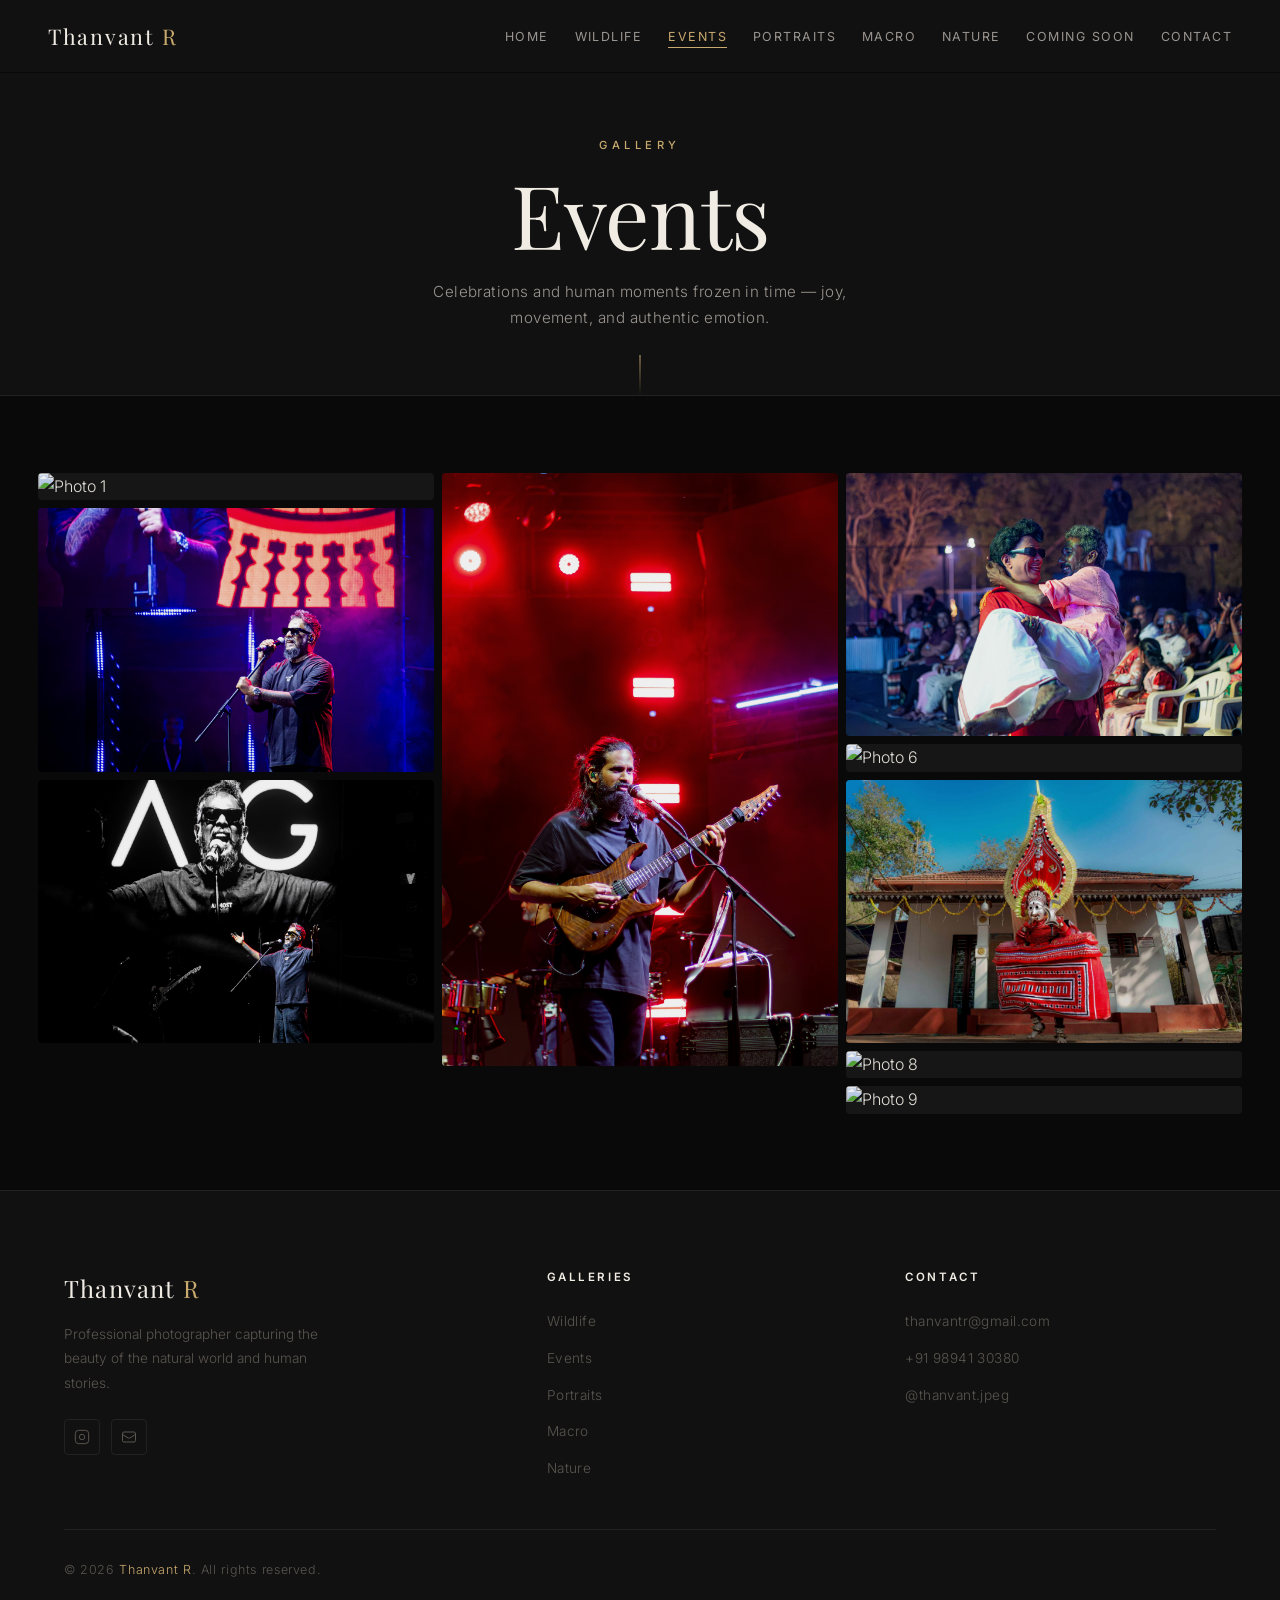
==== events.html @ 9dc15304 "Initial website upload" ====
<!DOCTYPE html>
<html lang="en">
<head>
  <meta charset="UTF-8">
  <meta name="viewport" content="width=device-width, initial-scale=1.0">
  <meta name="description" content="Events Photography by Thanvant R — Celebrations and human moments frozen in time.">
  <meta property="og:title" content="Events Gallery — Thanvant R Photography">
  <meta property="og:type" content="website">
  <meta name="theme-color" content="#090909">
  <title>Events Gallery — Thanvant R</title>
  <link rel="preconnect" href="https://fonts.googleapis.com">
  <link rel="preconnect" href="https://fonts.gstatic.com" crossorigin>
  <link href="https://fonts.googleapis.com/css2?family=Playfair+Display:ital,wght@0,300;0,400;0,500;1,300;1,400&family=Inter:wght@300;400;500&display=swap" rel="stylesheet">
  <link rel="stylesheet" href="css/style.css">
</head>
<body>

<div id="page-loader" aria-hidden="true">
  <div class="loader-name">Events <span>Gallery</span></div>
  <div class="loader-bar"></div>
</div>

<nav id="navbar" role="navigation" aria-label="Main navigation">
  <a href="index.html" class="nav-brand">Thanvant <span>R</span></a>
  <ul class="nav-links">
    <li><a href="index.html">Home</a></li>
    <li><a href="wildlife.html">Wildlife</a></li>
    <li><a href="events.html">Events</a></li>
    <li><a href="portraits.html">Portraits</a></li>
    <li><a href="macro.html">Macro</a></li>
    <li><a href="nature.html">Nature</a></li>
    <li><a href="coming-soon.html">Coming Soon</a></li>
    <li><a href="index.html#contact">Contact</a></li>
  </ul>
  <button class="nav-toggle" aria-label="Open menu" aria-expanded="false">
    <span></span><span></span><span></span>
  </button>
</nav>

<div class="nav-drawer" aria-label="Mobile navigation">
  <a href="index.html">Home</a>
  <a href="wildlife.html">Wildlife</a>
  <a href="events.html">Events</a>
  <a href="portraits.html">Portraits</a>
  <a href="macro.html">Macro</a>
  <a href="nature.html">Nature</a>
  <a href="coming-soon.html">Coming Soon</a>
  <a href="index.html#contact">Contact</a>
</div>

<!-- Hero -->
<header class="gallery-page-hero">
  <span class="page-eyebrow">Gallery</span>
  <h1 class="page-title">Events</h1>
  <p class="page-desc">
    Celebrations and human moments frozen in time — joy, movement, and authentic emotion.
  </p>
</header>

<!-- Gallery -->
<section class="masonry-section">
  <!--
    JS will auto-load images from: images/events/events-1.jpg, events-2.jpg …
    Upload images to that folder and update GALLERY_COUNTS.events in js/main.js
  -->
  <div class="masonry-grid" id="gallery-container">
    <!-- Loaded dynamically by main.js -->
  </div>
</section>

<!-- Footer -->
<footer>
  <div class="footer-inner">
    <div class="footer-brand-col">
      <div class="footer-brand-name">Thanvant <span>R</span></div>
      <p class="footer-bio">Professional photographer capturing the beauty of the natural world and human stories.</p>
      <div class="footer-social-links">
        <a href="https://instagram.com/thanvant.jpeg" target="_blank" rel="noopener" class="footer-social" aria-label="Instagram">
          <svg xmlns="http://www.w3.org/2000/svg" viewBox="0 0 24 24" fill="none" stroke="currentColor" stroke-width="1.5" aria-hidden="true"><rect x="2" y="2" width="20" height="20" rx="5" ry="5"/><path d="M16 11.37A4 4 0 1112.63 8 4 4 0 0116 11.37z"/><line x1="17.5" y1="6.5" x2="17.51" y2="6.5"/></svg>
        </a>
        <a href="mailto:thanvantr@gmail.com" class="footer-social" aria-label="Email">
          <svg xmlns="http://www.w3.org/2000/svg" fill="none" viewBox="0 0 24 24" stroke="currentColor" stroke-width="1.5" aria-hidden="true"><path stroke-linecap="round" stroke-linejoin="round" d="M21.75 6.75v10.5a2.25 2.25 0 01-2.25 2.25h-15a2.25 2.25 0 01-2.25-2.25V6.75m19.5 0A2.25 2.25 0 0019.5 4.5h-15a2.25 2.25 0 00-2.25 2.25m19.5 0v.243a2.25 2.25 0 01-1.07 1.916l-7.5 4.615a2.25 2.25 0 01-2.36 0L3.32 8.91a2.25 2.25 0 01-1.07-1.916V6.75"/></svg>
        </a>
      </div>
    </div>
    <div class="footer-col">
      <h4>Galleries</h4>
      <ul>
        <li><a href="wildlife.html">Wildlife</a></li>
        <li><a href="events.html">Events</a></li>
        <li><a href="portraits.html">Portraits</a></li>
        <li><a href="macro.html">Macro</a></li>
        <li><a href="nature.html">Nature</a></li>
      </ul>
    </div>
    <div class="footer-col">
      <h4>Contact</h4>
      <ul>
        <li><a href="mailto:thanvantr@gmail.com">thanvantr@gmail.com</a></li>
        <li><a href="tel:+919894130380">+91 98941 30380</a></li>
        <li><a href="https://instagram.com/thanvant.jpeg" target="_blank" rel="noopener">@thanvant.jpeg</a></li>
      </ul>
    </div>
  </div>
  <div class="footer-bottom">
    <p class="footer-copyright">&copy; <span id="footer-year"></span> <a href="index.html" class="footer-copy-link">Thanvant R</a>. All rights reserved.</p>
  </div>
</footer>

<!-- Lightbox -->
<div id="lightbox" role="dialog" aria-modal="true" aria-label="Image viewer">
  <div class="lightbox-img-wrap">
    <img class="lightbox-img" src="" alt="">
  </div>
  <button class="lightbox-close" aria-label="Close image viewer">
    <svg xmlns="http://www.w3.org/2000/svg" fill="none" viewBox="0 0 24 24" stroke="currentColor" stroke-width="1.5" aria-hidden="true"><path stroke-linecap="round" stroke-linejoin="round" d="M6 18L18 6M6 6l12 12"/></svg>
  </button>
  <button class="lightbox-nav lightbox-prev" aria-label="Previous image">
    <svg xmlns="http://www.w3.org/2000/svg" fill="none" viewBox="0 0 24 24" stroke="currentColor" stroke-width="1.5" aria-hidden="true"><path stroke-linecap="round" stroke-linejoin="round" d="M15.75 19.5L8.25 12l7.5-7.5"/></svg>
  </button>
  <button class="lightbox-nav lightbox-next" aria-label="Next image">
    <svg xmlns="http://www.w3.org/2000/svg" fill="none" viewBox="0 0 24 24" stroke="currentColor" stroke-width="1.5" aria-hidden="true"><path stroke-linecap="round" stroke-linejoin="round" d="M8.25 4.5l7.5 7.5-7.5 7.5"/></svg>
  </button>
  <div class="lightbox-counter" aria-live="polite"><strong>1</strong> / 1</div>
</div>

<script>document.getElementById('footer-year').textContent = new Date().getFullYear();</script>
<script src="js/main.js"></script>
</body>
</html>
---- css/style.css ----
/* =========================================================
   THANVANT R — Photography Portfolio
   style.css — Complete Design System
   ========================================================= */

/* ─── Custom Properties ─────────────────────────────────── */
:root {
  --bg-primary:    #090909;
  --bg-secondary:  #111111;
  --bg-card:       #161616;
  --bg-overlay:    rgba(9, 9, 9, 0.92);

  --text-primary:  #f0ece4;
  --text-secondary:#9a9590;
  --text-muted:    #5a5650;

  --accent:        #c8a96e;
  --accent-light:  #e0c48a;
  --accent-dark:   #a0834e;

  --border:        rgba(255, 255, 255, 0.07);
  --border-hover:  rgba(200, 169, 110, 0.35);

  --font-display:  'Playfair Display', Georgia, serif;
  --font-body:     'Inter', system-ui, sans-serif;

  --radius-sm:     4px;
  --radius-md:     8px;
  --radius-lg:     16px;

  --shadow-card:   0 4px 30px rgba(0, 0, 0, 0.5);
  --shadow-glow:   0 0 40px rgba(200, 169, 110, 0.12);

  --transition-fast:   0.2s ease;
  --transition-mid:    0.4s ease;
  --transition-slow:   0.7s cubic-bezier(0.25, 0.46, 0.45, 0.94);

  --nav-height:    72px;
  --max-width:     1400px;
}

/* ─── Reset & Base ───────────────────────────────────────── */
*, *::before, *::after { box-sizing: border-box; margin: 0; padding: 0; }

html {
  scroll-behavior: smooth;
  font-size: 16px;
  -webkit-text-size-adjust: 100%;
}

body {
  background-color: var(--bg-primary);
  color: var(--text-primary);
  font-family: var(--font-body);
  font-weight: 300;
  line-height: 1.7;
  overflow-x: hidden;
  -webkit-font-smoothing: antialiased;
}

img { display: block; max-width: 100%; height: auto; }
a { color: inherit; text-decoration: none; }
ul { list-style: none; }

/* Custom scrollbar */
::-webkit-scrollbar { width: 6px; }
::-webkit-scrollbar-track { background: var(--bg-primary); }
::-webkit-scrollbar-thumb { background: var(--accent-dark); border-radius: 3px; }
::-webkit-scrollbar-thumb:hover { background: var(--accent); }

/* Selection */
::selection { background: var(--accent); color: var(--bg-primary); }

/* ─── Page Loader ────────────────────────────────────────── */
#page-loader {
  position: fixed;
  inset: 0;
  z-index: 9999;
  background: var(--bg-primary);
  display: flex;
  flex-direction: column;
  align-items: center;
  justify-content: center;
  gap: 20px;
  transition: opacity 0.6s ease, visibility 0.6s ease;
}
#page-loader.hidden { opacity: 0; visibility: hidden; }

.loader-name {
  font-family: var(--font-display);
  font-size: clamp(1.4rem, 3vw, 2.2rem);
  font-weight: 400;
  letter-spacing: 0.15em;
  color: var(--text-primary);
}
.loader-name span { color: var(--accent); }

.loader-bar {
  width: 180px;
  height: 1px;
  background: var(--border);
  position: relative;
  overflow: hidden;
}
.loader-bar::after {
  content: '';
  position: absolute;
  top: 0; left: -100%;
  width: 100%; height: 100%;
  background: linear-gradient(90deg, transparent, var(--accent), transparent);
  animation: loader-sweep 1.4s ease infinite;
}
@keyframes loader-sweep { to { left: 200%; } }

/* ─── Navigation ─────────────────────────────────────────── */
#navbar {
  position: fixed;
  top: 0; left: 0; right: 0;
  z-index: 1000;
  height: var(--nav-height);
  display: flex;
  align-items: center;
  padding: 0 clamp(1rem, 4vw, 3rem);
  transition: background var(--transition-mid), backdrop-filter var(--transition-mid),
              box-shadow var(--transition-mid);
}
#navbar.scrolled {
  background: var(--bg-overlay);
  backdrop-filter: blur(20px);
  -webkit-backdrop-filter: blur(20px);
  box-shadow: 0 1px 0 var(--border);
}

.nav-brand {
  flex-shrink: 0;
  font-family: var(--font-display);
  font-size: 1.35rem;
  font-weight: 400;
  letter-spacing: 0.08em;
  color: var(--text-primary);
  transition: color var(--transition-fast);
}
.nav-brand span { color: var(--accent); }
.nav-brand:hover { color: var(--accent); }

.nav-links {
  display: flex;
  align-items: center;
  gap: clamp(0.8rem, 2vw, 2rem);
  margin-left: auto;
}
.nav-links a {
  font-size: 0.78rem;
  font-weight: 400;
  letter-spacing: 0.12em;
  text-transform: uppercase;
  color: var(--text-secondary);
  position: relative;
  padding: 4px 0;
  transition: color var(--transition-fast);
}
.nav-links a::after {
  content: '';
  position: absolute;
  bottom: 0; left: 0;
  width: 0; height: 1px;
  background: var(--accent);
  transition: width var(--transition-mid);
}
.nav-links a:hover,
.nav-links a.active { color: var(--accent); }
.nav-links a:hover::after,
.nav-links a.active::after { width: 100%; }

/* Hamburger */
.nav-toggle {
  display: none;
  flex-direction: column;
  justify-content: center;
  gap: 5px;
  width: 36px; height: 36px;
  cursor: pointer;
  margin-left: auto;
  padding: 4px;
  background: none; border: none;
}
.nav-toggle span {
  display: block;
  width: 100%; height: 1px;
  background: var(--text-primary);
  transition: transform var(--transition-mid), opacity var(--transition-fast);
  transform-origin: center;
}
.nav-toggle.open span:nth-child(1) { transform: translateY(6px) rotate(45deg); }
.nav-toggle.open span:nth-child(2) { opacity: 0; transform: scaleX(0); }
.nav-toggle.open span:nth-child(3) { transform: translateY(-6px) rotate(-45deg); }

/* Mobile nav drawer */
.nav-drawer {
  position: fixed;
  top: var(--nav-height); left: 0; right: 0;
  z-index: 999;
  background: var(--bg-overlay);
  backdrop-filter: blur(24px);
  -webkit-backdrop-filter: blur(24px);
  padding: 0;
  max-height: 0;
  overflow: hidden;
  transition: max-height 0.45s cubic-bezier(0.4, 0, 0.2, 1),
              padding 0.45s ease,
              border-bottom 0.45s ease;
  border-bottom: 1px solid transparent;
}
.nav-drawer.open {
  max-height: 520px;
  padding: 1.5rem 0 2rem;
  border-bottom-color: var(--border);
}
.nav-drawer a {
  display: block;
  padding: 0.9rem clamp(1.5rem, 5vw, 3rem);
  font-size: 0.85rem;
  font-weight: 400;
  letter-spacing: 0.14em;
  text-transform: uppercase;
  color: var(--text-secondary);
  border-bottom: 1px solid var(--border);
  transition: color var(--transition-fast), padding-left var(--transition-fast);
}
.nav-drawer a:last-child { border-bottom: none; }
.nav-drawer a:hover { color: var(--accent); padding-left: calc(clamp(1.5rem, 5vw, 3rem) + 8px); }

/* ─── Hero Section ───────────────────────────────────────── */
.hero {
  position: relative;
  min-height: 100svh;
  display: flex;
  align-items: center;
  justify-content: center;
  overflow: hidden;
  text-align: center;
}

.hero-bg {
  position: absolute;
  inset: 0;
  background: linear-gradient(
    145deg,
    #0a0a0a 0%,
    #111008 40%,
    #0f0d08 70%,
    #0a0a0a 100%
  );
}
.hero-bg::before {
  content: '';
  position: absolute;
  inset: 0;
  background: radial-gradient(ellipse 80% 60% at 50% 40%, rgba(200, 169, 110, 0.06) 0%, transparent 70%);
}

/* Decorative grid lines */
.hero-grid {
  position: absolute;
  inset: 0;
  background-image:
    linear-gradient(rgba(255,255,255,0.02) 1px, transparent 1px),
    linear-gradient(90deg, rgba(255,255,255,0.02) 1px, transparent 1px);
  background-size: 60px 60px;
  mask-image: radial-gradient(ellipse at center, rgba(0,0,0,0.6) 0%, transparent 70%);
}

.hero-content {
  position: relative;
  z-index: 2;
  padding: calc(var(--nav-height) + 2rem) clamp(1.5rem, 5vw, 4rem) 4rem;
  max-width: 900px;
}

.hero-eyebrow {
  font-size: 0.72rem;
  font-weight: 500;
  letter-spacing: 0.35em;
  text-transform: uppercase;
  color: var(--accent);
  margin-bottom: 1.8rem;
  opacity: 0;
  animation: fade-up 0.9s ease 0.3s forwards;
}

.hero-title {
  font-family: var(--font-display);
  font-size: clamp(3.5rem, 9vw, 8rem);
  font-weight: 300;
  line-height: 1.05;
  letter-spacing: -0.02em;
  color: var(--text-primary);
  margin-bottom: 1.5rem;
  opacity: 0;
  animation: fade-up 0.9s ease 0.5s forwards;
}
.hero-title em {
  font-style: italic;
  color: var(--accent);
}

.hero-tagline {
  font-size: clamp(0.85rem, 2vw, 1rem);
  font-weight: 300;
  letter-spacing: 0.08em;
  color: var(--text-secondary);
  max-width: 520px;
  margin: 0 auto 3rem;
  opacity: 0;
  animation: fade-up 0.9s ease 0.7s forwards;
}

.hero-cta {
  display: inline-flex;
  align-items: center;
  gap: 10px;
  padding: 0.85rem 2.2rem;
  border: 1px solid var(--accent);
  color: var(--accent);
  font-size: 0.78rem;
  font-weight: 500;
  letter-spacing: 0.2em;
  text-transform: uppercase;
  border-radius: var(--radius-sm);
  transition: background var(--transition-mid), color var(--transition-mid),
              box-shadow var(--transition-mid), transform var(--transition-fast);
  opacity: 0;
  animation: fade-up 0.9s ease 0.9s forwards;
}
.hero-cta:hover {
  background: var(--accent);
  color: var(--bg-primary);
  box-shadow: 0 0 30px rgba(200, 169, 110, 0.3);
  transform: translateY(-2px);
}
.hero-cta svg { width: 16px; height: 16px; transition: transform var(--transition-fast); }
.hero-cta:hover svg { transform: translateX(4px); }

.hero-scroll {
  position: absolute;
  bottom: 2.5rem; left: 50%;
  transform: translateX(-50%);
  display: flex;
  flex-direction: column;
  align-items: center;
  gap: 10px;
  opacity: 0;
  animation: fade-in 1s ease 1.4s forwards;
}
.hero-scroll span {
  font-size: 0.65rem;
  letter-spacing: 0.25em;
  text-transform: uppercase;
  color: var(--text-muted);
}
.scroll-line {
  width: 1px; height: 50px;
  background: linear-gradient(to bottom, var(--accent), transparent);
  animation: scroll-pulse 2s ease infinite;
}
@keyframes scroll-pulse {
  0%, 100% { opacity: 0.4; transform: scaleY(0.8); }
  50% { opacity: 1; transform: scaleY(1); }
}

/* ─── Section Base ───────────────────────────────────────── */
section { padding: clamp(4rem, 8vw, 7rem) clamp(1.5rem, 5vw, 4rem); }

.section-header {
  text-align: center;
  margin-bottom: clamp(2.5rem, 5vw, 4rem);
}
.section-label {
  font-size: 0.68rem;
  font-weight: 500;
  letter-spacing: 0.35em;
  text-transform: uppercase;
  color: var(--accent);
  display: block;
  margin-bottom: 0.8rem;
}
.section-title {
  font-family: var(--font-display);
  font-size: clamp(1.8rem, 4vw, 3rem);
  font-weight: 300;
  letter-spacing: -0.01em;
  color: var(--text-primary);
  line-height: 1.15;
}
.section-line {
  width: 48px; height: 1px;
  background: var(--accent);
  margin: 1.2rem auto 0;
}

/* ─── About Section ──────────────────────────────────────── */
.about {
  max-width: var(--max-width);
  margin: 0 auto;
}
.about-inner {
  display: grid;
  grid-template-columns: 1fr 1fr;
  gap: clamp(3rem, 6vw, 6rem);
  align-items: center;
}
.about-visual {
  position: relative;
}
.about-image-frame {
  position: relative;
  aspect-ratio: 3/4;
  overflow: hidden;
  border-radius: var(--radius-md);
}
.about-image-frame img {
  width: 100%; height: 100%;
  object-fit: cover;
  filter: grayscale(20%) contrast(1.05);
  transition: transform var(--transition-slow), filter var(--transition-slow);
}
.about-image-frame:hover img { transform: scale(1.04); filter: grayscale(0%) contrast(1.05); }

.about-frame-deco {
  position: absolute;
  top: -16px; right: -16px;
  width: calc(100% - 20px);
  height: calc(100% - 20px);
  border: 1px solid var(--accent-dark);
  border-radius: var(--radius-md);
  pointer-events: none;
  z-index: -1;
  opacity: 0.5;
}

.about-placeholder {
  width: 100%;
  aspect-ratio: 3/4;
  background: var(--bg-card);
  border-radius: var(--radius-md);
  display: flex;
  flex-direction: column;
  align-items: center;
  justify-content: center;
  gap: 12px;
  border: 1px dashed var(--border);
}
.about-placeholder svg { width: 48px; height: 48px; color: var(--text-muted); }
.about-placeholder p { font-size: 0.8rem; color: var(--text-muted); letter-spacing: 0.1em; }

.about-text-block .section-header { text-align: left; margin-bottom: 1.5rem; }
.about-text-block .section-line { margin: 1.2rem 0 0; }

.about-bio {
  font-size: clamp(0.9rem, 1.5vw, 1rem);
  color: var(--text-secondary);
  line-height: 1.85;
  margin-bottom: 1.4rem;
}
.about-bio + .about-bio { margin-top: 0; }

.about-stats {
  display: grid;
  grid-template-columns: repeat(3, 1fr);
  gap: 1.5rem;
  margin: 2.5rem 0;
  padding-top: 2rem;
  border-top: 1px solid var(--border);
}
.stat-item { text-align: center; }
.stat-number {
  font-family: var(--font-display);
  font-size: 2rem;
  font-weight: 300;
  color: var(--accent);
  line-height: 1;
  display: block;
}
.stat-label {
  font-size: 0.72rem;
  letter-spacing: 0.15em;
  text-transform: uppercase;
  color: var(--text-muted);
  margin-top: 4px;
}

.about-socials {
  display: flex;
  gap: 1rem;
  margin-top: 2rem;
}
.social-btn {
  display: inline-flex;
  align-items: center;
  gap: 8px;
  padding: 0.65rem 1.4rem;
  border: 1px solid var(--border);
  border-radius: var(--radius-sm);
  font-size: 0.78rem;
  letter-spacing: 0.1em;
  color: var(--text-secondary);
  transition: border-color var(--transition-fast), color var(--transition-fast),
              background var(--transition-fast);
}
.social-btn:hover {
  border-color: var(--accent);
  color: var(--accent);
  background: rgba(200, 169, 110, 0.05);
}
.social-btn svg { width: 16px; height: 16px; }

/* ─── Featured Gallery (Home) ────────────────────────────── */
.featured-gallery {
  max-width: var(--max-width);
  margin: 0 auto;
  background: var(--bg-secondary);
  padding: clamp(4rem, 8vw, 7rem) clamp(1.5rem, 5vw, 4rem);
}

.gallery-grid {
  display: grid;
  grid-template-columns: repeat(3, 1fr);
  grid-auto-rows: 280px;
  gap: 4px;
}

/* Span variations for visual rhythm */
.gallery-grid .g-item:nth-child(1)  { grid-column: span 2; grid-row: span 2; }
.gallery-grid .g-item:nth-child(5)  { grid-column: span 2; }
.gallery-grid .g-item:nth-child(9)  { grid-column: span 2; grid-row: span 2; }
.gallery-grid .g-item:nth-child(13) { grid-column: span 2; }

.g-item {
  position: relative;
  overflow: hidden;
  background: var(--bg-card);
  cursor: pointer;
}
.g-item img {
  width: 100%; height: 100%;
  object-fit: cover;
  transition: transform 0.7s cubic-bezier(0.25, 0.46, 0.45, 0.94),
              filter var(--transition-mid);
  filter: brightness(0.9) contrast(1.05) saturate(0.9);
}
.g-item:hover img {
  transform: scale(1.07);
  filter: brightness(1) contrast(1.05) saturate(1.1);
}

.g-item-overlay {
  position: absolute;
  inset: 0;
  background: linear-gradient(to top, rgba(9,9,9,0.7) 0%, transparent 60%);
  opacity: 0;
  transition: opacity var(--transition-mid);
  display: flex;
  align-items: flex-end;
  padding: 1.5rem;
}
.g-item:hover .g-item-overlay { opacity: 1; }

.g-item-label {
  font-size: 0.7rem;
  font-weight: 500;
  letter-spacing: 0.2em;
  text-transform: uppercase;
  color: var(--accent);
  transform: translateY(8px);
  transition: transform var(--transition-mid);
}
.g-item:hover .g-item-label { transform: translateY(0); }

.g-placeholder {
  width: 100%; height: 100%;
  background: linear-gradient(135deg, var(--bg-card) 0%, var(--bg-secondary) 100%);
  display: flex;
  align-items: center;
  justify-content: center;
  flex-direction: column;
  gap: 10px;
}
.g-placeholder svg { width: 32px; height: 32px; color: var(--text-muted); opacity: 0.4; }
.g-placeholder span { font-size: 0.65rem; letter-spacing: 0.15em; color: var(--text-muted); opacity: 0.4; }

/* Gallery nav links */
.gallery-nav-links {
  display: flex;
  flex-wrap: wrap;
  justify-content: center;
  gap: clamp(0.6rem, 2vw, 1rem);
  margin-top: clamp(2.5rem, 5vw, 4rem);
}
.gallery-nav-link {
  display: inline-flex;
  align-items: center;
  gap: 8px;
  padding: 0.75rem 1.8rem;
  border: 1px solid var(--border);
  border-radius: 40px;
  font-size: 0.78rem;
  font-weight: 400;
  letter-spacing: 0.12em;
  text-transform: uppercase;
  color: var(--text-secondary);
  transition: all var(--transition-fast);
}
.gallery-nav-link:hover {
  border-color: var(--accent);
  color: var(--accent);
  background: rgba(200, 169, 110, 0.06);
  transform: translateY(-2px);
}

/* ─── Gallery Page Layout ────────────────────────────────── */
.gallery-page-hero {
  position: relative;
  padding-top: calc(var(--nav-height) + 4rem);
  padding-bottom: 4rem;
  text-align: center;
  background: var(--bg-secondary);
  border-bottom: 1px solid var(--border);
}
.gallery-page-hero::after {
  content: '';
  position: absolute;
  bottom: 0; left: 50%; transform: translateX(-50%);
  width: 1px; height: 40px;
  background: linear-gradient(to bottom, var(--accent), transparent);
}

.page-eyebrow {
  font-size: 0.7rem;
  font-weight: 500;
  letter-spacing: 0.4em;
  text-transform: uppercase;
  color: var(--accent);
  display: block;
  margin-bottom: 0.7rem;
}
.page-title {
  font-family: var(--font-display);
  font-size: clamp(2.5rem, 7vw, 5.5rem);
  font-weight: 300;
  letter-spacing: -0.01em;
  line-height: 1.1;
  color: var(--text-primary);
  margin-bottom: 1rem;
}
.page-desc {
  font-size: clamp(0.85rem, 1.5vw, 0.95rem);
  color: var(--text-secondary);
  max-width: 480px;
  margin: 0 auto;
  letter-spacing: 0.03em;
}

/* Masonry Gallery */
.masonry-section {
  padding: clamp(3rem, 6vw, 5rem) clamp(1rem, 3vw, 2.5rem);
  max-width: var(--max-width);
  margin: 0 auto;
}

.masonry-grid {
  columns: 3 300px;
  column-gap: 8px;
}
.masonry-item {
  break-inside: avoid;
  margin-bottom: 8px;
  position: relative;
  overflow: hidden;
  border-radius: var(--radius-sm);
  cursor: pointer;
  background: var(--bg-card);
}
.masonry-item img {
  width: 100%;
  display: block;
  transition: transform 0.65s cubic-bezier(0.25, 0.46, 0.45, 0.94),
              filter var(--transition-mid);
  filter: brightness(0.92) contrast(1.04) saturate(0.95);
}
.masonry-item:hover img {
  transform: scale(1.05);
  filter: brightness(1.02) contrast(1.05) saturate(1.08);
}

.masonry-item-overlay {
  position: absolute;
  inset: 0;
  background: rgba(9, 9, 9, 0);
  display: flex;
  align-items: center;
  justify-content: center;
  transition: background var(--transition-mid);
}
.masonry-item:hover .masonry-item-overlay { background: rgba(9, 9, 9, 0.25); }

.masonry-zoom-icon {
  width: 48px; height: 48px;
  border: 1px solid rgba(255,255,255,0.8);
  border-radius: 50%;
  display: flex;
  align-items: center;
  justify-content: center;
  opacity: 0;
  transform: scale(0.7);
  transition: opacity var(--transition-mid), transform var(--transition-mid);
  color: white;
}
.masonry-item:hover .masonry-zoom-icon {
  opacity: 1;
  transform: scale(1);
}
.masonry-zoom-icon svg { width: 20px; height: 20px; }

/* Gallery empty state */
.gallery-empty {
  display: flex;
  flex-direction: column;
  align-items: center;
  justify-content: center;
  padding: 6rem 2rem;
  text-align: center;
  gap: 1rem;
}
.gallery-empty svg { width: 64px; height: 64px; color: var(--text-muted); opacity: 0.3; }
.gallery-empty h3 {
  font-family: var(--font-display);
  font-size: 1.4rem;
  font-weight: 300;
  color: var(--text-secondary);
}
.gallery-empty p { font-size: 0.85rem; color: var(--text-muted); max-width: 360px; line-height: 1.7; }

/* Gallery loading */
.gallery-loading {
  display: flex;
  align-items: center;
  justify-content: center;
  padding: 5rem 2rem;
  gap: 1rem;
}
.gallery-loading span { width: 8px; height: 8px; border-radius: 50%; background: var(--accent); animation: dot-bounce 1.2s ease infinite; }
.gallery-loading span:nth-child(2) { animation-delay: 0.2s; }
.gallery-loading span:nth-child(3) { animation-delay: 0.4s; }
@keyframes dot-bounce {
  0%, 80%, 100% { transform: scale(0.6); opacity: 0.4; }
  40% { transform: scale(1); opacity: 1; }
}

/* ─── Lightbox ───────────────────────────────────────────── */
#lightbox {
  position: fixed;
  inset: 0;
  z-index: 9000;
  background: rgba(7, 7, 7, 0.97);
  display: flex;
  align-items: center;
  justify-content: center;
  opacity: 0;
  visibility: hidden;
  transition: opacity 0.35s ease, visibility 0.35s ease;
  backdrop-filter: blur(12px);
}
#lightbox.active { opacity: 1; visibility: visible; }

.lightbox-img-wrap {
  position: relative;
  max-width: min(90vw, 1200px);
  max-height: 90svh;
  display: flex;
  align-items: center;
  justify-content: center;
}
.lightbox-img-wrap img {
  max-width: 100%;
  max-height: 90svh;
  object-fit: contain;
  border-radius: var(--radius-sm);
  box-shadow: 0 8px 60px rgba(0,0,0,0.8);
  opacity: 0;
  transform: scale(0.96);
  transition: opacity 0.35s ease, transform 0.35s ease;
}
#lightbox.active .lightbox-img-wrap img { opacity: 1; transform: scale(1); }

.lightbox-close {
  position: fixed;
  top: 1.5rem; right: 1.5rem;
  width: 48px; height: 48px;
  border: 1px solid rgba(255,255,255,0.2);
  border-radius: 50%;
  background: rgba(255,255,255,0.05);
  color: var(--text-primary);
  display: flex;
  align-items: center;
  justify-content: center;
  cursor: pointer;
  transition: background var(--transition-fast), border-color var(--transition-fast),
              transform var(--transition-fast);
  backdrop-filter: blur(8px);
}
.lightbox-close:hover {
  background: rgba(200, 169, 110, 0.15);
  border-color: var(--accent);
  transform: rotate(90deg);
}
.lightbox-close svg { width: 20px; height: 20px; }

.lightbox-nav {
  position: fixed;
  top: 50%;
  transform: translateY(-50%);
  width: 48px; height: 56px;
  border: 1px solid rgba(255,255,255,0.15);
  background: rgba(255,255,255,0.05);
  border-radius: var(--radius-sm);
  color: var(--text-primary);
  display: flex;
  align-items: center;
  justify-content: center;
  cursor: pointer;
  transition: all var(--transition-fast);
  backdrop-filter: blur(8px);
}
.lightbox-nav:hover {
  background: rgba(200, 169, 110, 0.12);
  border-color: var(--accent);
  color: var(--accent);
}
.lightbox-prev { left: 1.2rem; }
.lightbox-next { right: 1.2rem; }
.lightbox-nav svg { width: 22px; height: 22px; }

.lightbox-counter {
  position: fixed;
  bottom: 2rem; left: 50%;
  transform: translateX(-50%);
  font-size: 0.75rem;
  letter-spacing: 0.2em;
  color: var(--text-muted);
}
.lightbox-counter strong { color: var(--accent); }

/* ─── Contact Section ────────────────────────────────────── */
.contact {
  max-width: var(--max-width);
  margin: 0 auto;
}
.contact-inner {
  display: grid;
  grid-template-columns: 1fr 1.4fr;
  gap: clamp(3rem, 6vw, 6rem);
  align-items: start;
}

.contact-info { }
.contact-info .section-header { text-align: left; margin-bottom: 2rem; }
.contact-info .section-line { margin: 1.2rem 0 0; }

.contact-blurb {
  font-size: 0.95rem;
  color: var(--text-secondary);
  line-height: 1.8;
  margin-bottom: 2.5rem;
}

.contact-details { display: flex; flex-direction: column; gap: 1.2rem; }
.contact-detail {
  display: flex;
  align-items: flex-start;
  gap: 1rem;
}
.contact-detail-icon {
  width: 40px; height: 40px;
  flex-shrink: 0;
  border: 1px solid var(--border);
  border-radius: var(--radius-sm);
  display: flex;
  align-items: center;
  justify-content: center;
  color: var(--accent);
  transition: border-color var(--transition-fast), background var(--transition-fast);
}
.contact-detail:hover .contact-detail-icon {
  border-color: var(--accent);
  background: rgba(200, 169, 110, 0.08);
}
.contact-detail-icon svg { width: 18px; height: 18px; }
.contact-detail-text { line-height: 1.4; }
.contact-detail-label {
  font-size: 0.68rem;
  letter-spacing: 0.18em;
  text-transform: uppercase;
  color: var(--text-muted);
  display: block;
  margin-bottom: 2px;
}
.contact-detail-value {
  font-size: 0.9rem;
  color: var(--text-primary);
  transition: color var(--transition-fast);
}
a.contact-detail-value:hover { color: var(--accent); }

/* Contact Form */
.contact-form-wrap {
  background: var(--bg-card);
  border: 1px solid var(--border);
  border-radius: var(--radius-lg);
  padding: clamp(1.8rem, 4vw, 3rem);
}

.form-group {
  margin-bottom: 1.4rem;
}
.form-label {
  display: block;
  font-size: 0.72rem;
  font-weight: 500;
  letter-spacing: 0.15em;
  text-transform: uppercase;
  color: var(--text-muted);
  margin-bottom: 0.5rem;
}
.form-input,
.form-textarea {
  width: 100%;
  background: var(--bg-secondary);
  border: 1px solid var(--border);
  border-radius: var(--radius-sm);
  padding: 0.85rem 1.1rem;
  font-family: var(--font-body);
  font-size: 0.9rem;
  color: var(--text-primary);
  outline: none;
  transition: border-color var(--transition-fast), box-shadow var(--transition-fast);
  -webkit-appearance: none;
}
.form-input::placeholder,
.form-textarea::placeholder { color: var(--text-muted); }
.form-input:focus,
.form-textarea:focus {
  border-color: var(--accent);
  box-shadow: 0 0 0 3px rgba(200, 169, 110, 0.1);
}
.form-textarea { resize: vertical; min-height: 140px; line-height: 1.6; }

.form-submit {
  width: 100%;
  padding: 0.95rem;
  background: var(--accent);
  border: none;
  border-radius: var(--radius-sm);
  font-family: var(--font-body);
  font-size: 0.82rem;
  font-weight: 500;
  letter-spacing: 0.2em;
  text-transform: uppercase;
  color: var(--bg-primary);
  cursor: pointer;
  transition: background var(--transition-fast), transform var(--transition-fast),
              box-shadow var(--transition-mid);
}
.form-submit:hover {
  background: var(--accent-light);
  transform: translateY(-1px);
  box-shadow: 0 6px 24px rgba(200, 169, 110, 0.28);
}
.form-submit:active { transform: translateY(0); }

.form-success {
  display: none;
  text-align: center;
  padding: 2rem;
  color: var(--accent);
  font-size: 0.9rem;
  line-height: 1.7;
}
.form-success.show { display: block; }
.form-success svg { width: 40px; height: 40px; margin: 0 auto 1rem; }

/* ─── Coming Soon Page ───────────────────────────────────── */
.coming-soon {
  min-height: 100svh;
  display: flex;
  align-items: center;
  justify-content: center;
  text-align: center;
  padding: 2rem;
  position: relative;
  overflow: hidden;
}
.coming-soon-bg {
  position: absolute;
  inset: 0;
  background: radial-gradient(ellipse 60% 50% at 50% 50%, rgba(200,169,110,0.05) 0%, transparent 70%);
}
.coming-soon-content {
  position: relative;
  z-index: 2;
  max-width: 600px;
}
.coming-soon-icon {
  width: 64px; height: 64px;
  border: 1px solid var(--accent);
  border-radius: 50%;
  display: flex;
  align-items: center;
  justify-content: center;
  margin: 0 auto 2.5rem;
  color: var(--accent);
}
.coming-soon-icon svg { width: 30px; height: 30px; }
.coming-soon-title {
  font-family: var(--font-display);
  font-size: clamp(2.5rem, 7vw, 5rem);
  font-weight: 300;
  color: var(--text-primary);
  margin-bottom: 1.2rem;
  line-height: 1.1;
}
.coming-soon-title em { color: var(--accent); font-style: italic; }
.coming-soon-text {
  font-size: 1rem;
  color: var(--text-secondary);
  line-height: 1.8;
  margin-bottom: 2.5rem;
}
.coming-soon-divider {
  width: 60px; height: 1px;
  background: var(--accent);
  margin: 2rem auto;
}
.coming-soon-back {
  display: inline-flex;
  align-items: center;
  gap: 8px;
  font-size: 0.78rem;
  letter-spacing: 0.15em;
  text-transform: uppercase;
  color: var(--accent);
  border: 1px solid var(--accent);
  padding: 0.75rem 1.8rem;
  border-radius: var(--radius-sm);
  transition: all var(--transition-fast);
}
.coming-soon-back:hover {
  background: var(--accent);
  color: var(--bg-primary);
}
.coming-soon-back svg { width: 16px; height: 16px; }

/* ─── Footer ─────────────────────────────────────────────── */
footer {
  background: var(--bg-secondary);
  border-top: 1px solid var(--border);
  padding: clamp(3rem, 6vw, 5rem) clamp(1.5rem, 5vw, 4rem) 2rem;
}
.footer-inner {
  max-width: var(--max-width);
  margin: 0 auto;
  display: grid;
  grid-template-columns: 1.4fr 1fr 1fr;
  gap: 3rem;
  padding-bottom: 3rem;
  border-bottom: 1px solid var(--border);
}
.footer-brand-name {
  font-family: var(--font-display);
  font-size: 1.5rem;
  font-weight: 300;
  color: var(--text-primary);
  letter-spacing: 0.05em;
  margin-bottom: 0.8rem;
}
.footer-brand-name span { color: var(--accent); }
.footer-bio {
  font-size: 0.85rem;
  color: var(--text-muted);
  line-height: 1.8;
  max-width: 280px;
  margin-bottom: 1.5rem;
}
.footer-social-links { display: flex; gap: 0.7rem; }
.footer-social {
  width: 36px; height: 36px;
  border: 1px solid var(--border);
  border-radius: var(--radius-sm);
  display: flex;
  align-items: center;
  justify-content: center;
  color: var(--text-muted);
  transition: all var(--transition-fast);
}
.footer-social:hover {
  border-color: var(--accent);
  color: var(--accent);
  background: rgba(200, 169, 110, 0.06);
}
.footer-social svg { width: 16px; height: 16px; }

.footer-col h4 {
  font-size: 0.72rem;
  font-weight: 600;
  letter-spacing: 0.22em;
  text-transform: uppercase;
  color: var(--text-primary);
  margin-bottom: 1.2rem;
}
.footer-col ul { display: flex; flex-direction: column; gap: 0.6rem; }
.footer-col ul li a {
  font-size: 0.85rem;
  color: var(--text-muted);
  transition: color var(--transition-fast);
  letter-spacing: 0.03em;
}
.footer-col ul li a:hover { color: var(--accent); }

.footer-bottom {
  max-width: var(--max-width);
  margin: 0 auto;
  padding-top: 1.8rem;
  display: flex;
  align-items: center;
  justify-content: space-between;
  gap: 1rem;
  flex-wrap: wrap;
}
.footer-copyright {
  font-size: 0.78rem;
  color: var(--text-muted);
  letter-spacing: 0.05em;
}
.footer-copy-link {
  color: var(--accent);
  transition: color var(--transition-fast);
}
.footer-copy-link:hover { color: var(--accent-light); }

/* ─── Scroll Animations ──────────────────────────────────── */
.reveal {
  opacity: 0;
  transform: translateY(28px);
  transition: opacity 0.7s ease, transform 0.7s cubic-bezier(0.25, 0.46, 0.45, 0.94);
}
.reveal.visible { opacity: 1; transform: translateY(0); }

.reveal-delay-1 { transition-delay: 0.1s; }
.reveal-delay-2 { transition-delay: 0.2s; }
.reveal-delay-3 { transition-delay: 0.3s; }
.reveal-delay-4 { transition-delay: 0.4s; }

/* ─── Utility ─────────────────────────────────────────────── */
.text-accent { color: var(--accent); }
.sr-only { position: absolute; width: 1px; height: 1px; padding: 0; margin: -1px; overflow: hidden; clip: rect(0,0,0,0); white-space: nowrap; border: 0; }
.container { max-width: var(--max-width); margin: 0 auto; }

/* Keyframes */
@keyframes fade-up {
  from { opacity: 0; transform: translateY(20px); }
  to   { opacity: 1; transform: translateY(0); }
}
@keyframes fade-in {
  from { opacity: 0; }
  to   { opacity: 1; }
}

/* ─── Responsive ─────────────────────────────────────────── */
@media (max-width: 1100px) {
  .about-inner { grid-template-columns: 1fr 1.3fr; }
  .contact-inner { grid-template-columns: 1fr 1.5fr; }
  .footer-inner { grid-template-columns: 1fr 1fr; }
  .footer-inner > :first-child { grid-column: 1 / -1; }
}

@media (max-width: 860px) {
  .nav-links { display: none; }
  .nav-toggle { display: flex; }

  .gallery-grid {
    grid-template-columns: repeat(2, 1fr);
    grid-auto-rows: 200px;
  }
  .gallery-grid .g-item:nth-child(1) { grid-column: span 2; grid-row: span 2; }
  .gallery-grid .g-item:nth-child(5),
  .gallery-grid .g-item:nth-child(13) { grid-column: span 2; }
  .gallery-grid .g-item:nth-child(9) { grid-column: span 2; grid-row: span 2; }

  .about-inner { grid-template-columns: 1fr; gap: 3rem; }
  .about-visual { max-width: 420px; margin: 0 auto; }
  .about-text-block .section-header { text-align: center; }
  .about-text-block .section-line { margin: 1.2rem auto 0; }
  .about-stats { grid-template-columns: repeat(3, 1fr); }
  .about-socials { justify-content: center; }

  .masonry-grid { columns: 2 240px; }

  .contact-inner { grid-template-columns: 1fr; gap: 3rem; }
  .contact-info .section-header { text-align: center; }
  .contact-info .section-line { margin: 1.2rem auto 0; }

  .footer-inner { grid-template-columns: 1fr 1fr; }
}

@media (max-width: 560px) {
  .gallery-grid { grid-template-columns: 1fr; grid-auto-rows: 240px; }
  .gallery-grid .g-item:nth-child(n) { grid-column: span 1; grid-row: span 1; }
  .gallery-grid .g-item:nth-child(1),
  .gallery-grid .g-item:nth-child(9) { grid-row: span 2; }

  .masonry-grid { columns: 1; }

  .about-stats { grid-template-columns: repeat(3, 1fr); gap: 0.8rem; }

  .footer-inner { grid-template-columns: 1fr; }

  .lightbox-nav { width: 40px; height: 44px; }
  .lightbox-prev { left: 0.6rem; }
  .lightbox-next { right: 0.6rem; }
}
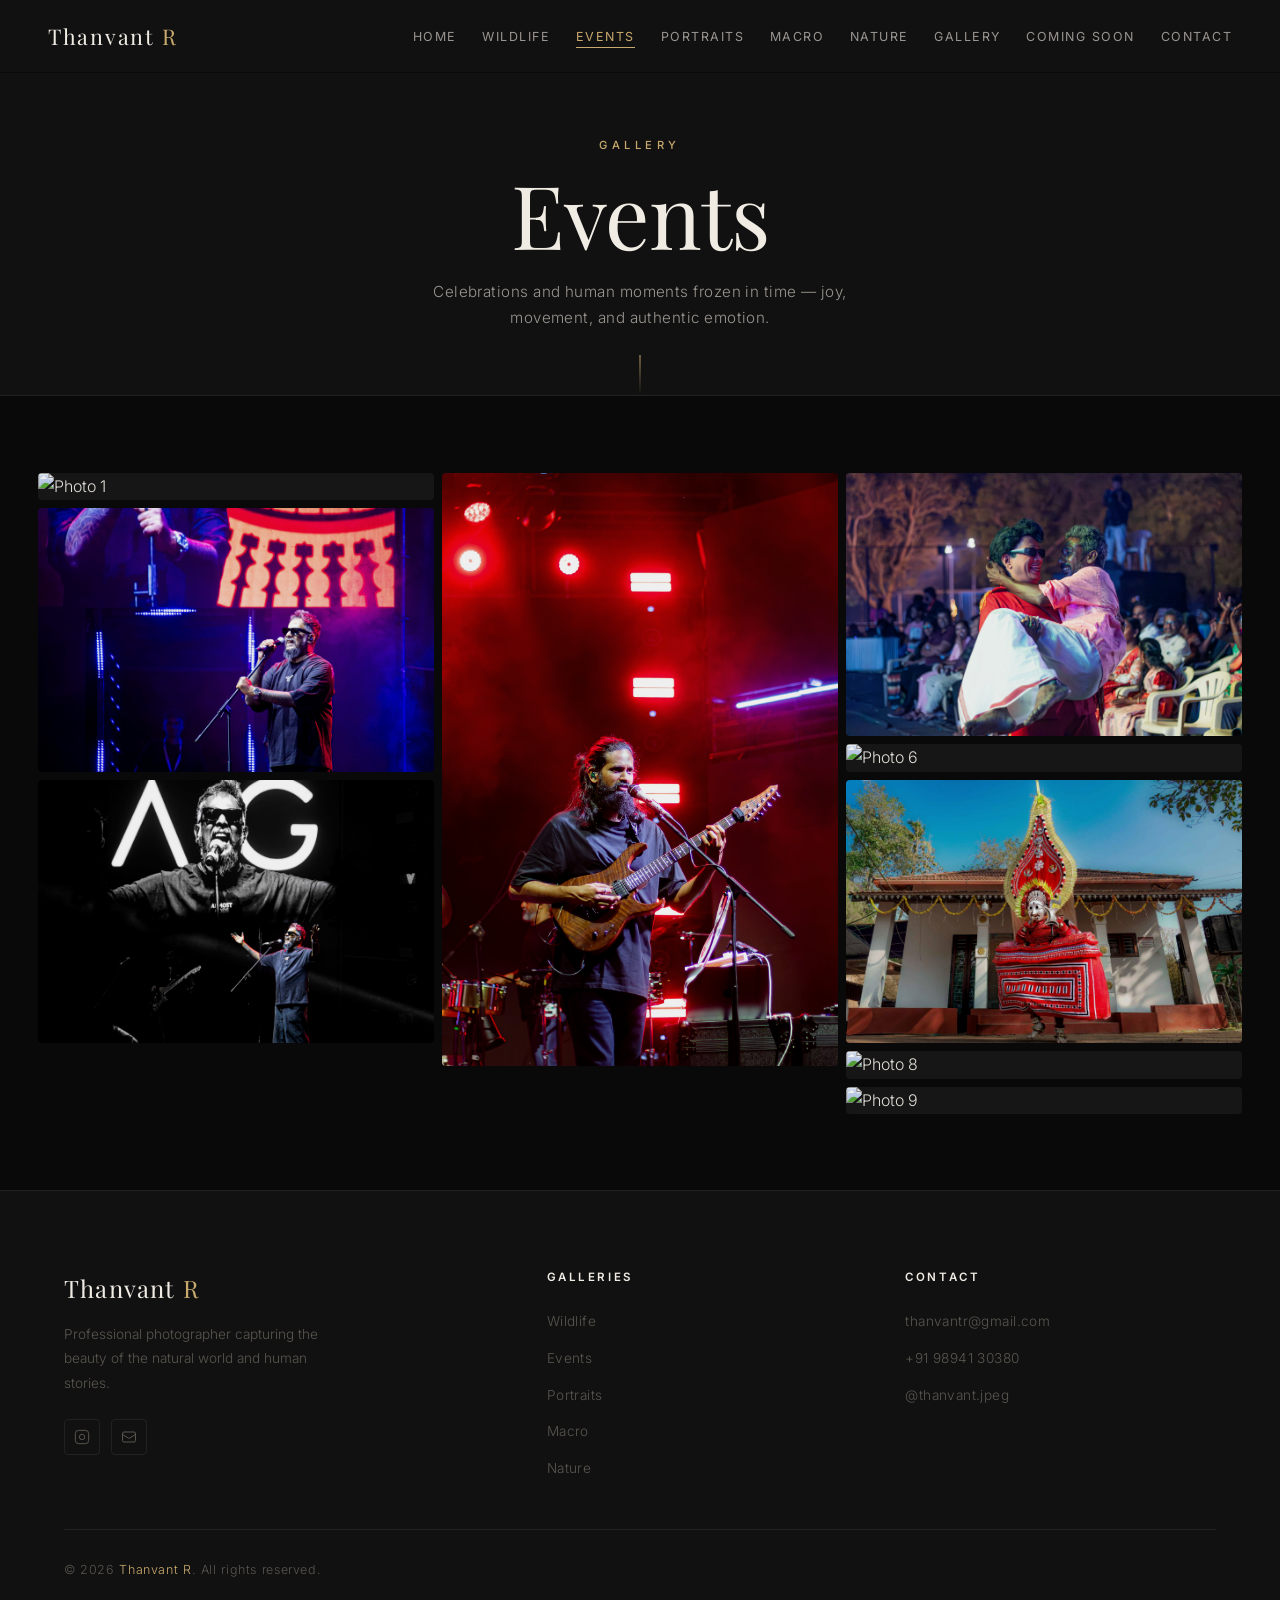
==== commit 39269980: "gallery update" ====
--- a/events.html
+++ b/events.html
@@ -29,6 +29,7 @@
     <li><a href="portraits.html">Portraits</a></li>
     <li><a href="macro.html">Macro</a></li>
     <li><a href="nature.html">Nature</a></li>
+    <li><a href="gallery.html">Gallery</a></li>
     <li><a href="coming-soon.html">Coming Soon</a></li>
     <li><a href="index.html#contact">Contact</a></li>
   </ul>
@@ -44,6 +45,7 @@
   <a href="portraits.html">Portraits</a>
   <a href="macro.html">Macro</a>
   <a href="nature.html">Nature</a>
+  <a href="gallery.html">Gallery</a>
   <a href="coming-soon.html">Coming Soon</a>
   <a href="index.html#contact">Contact</a>
 </div>
